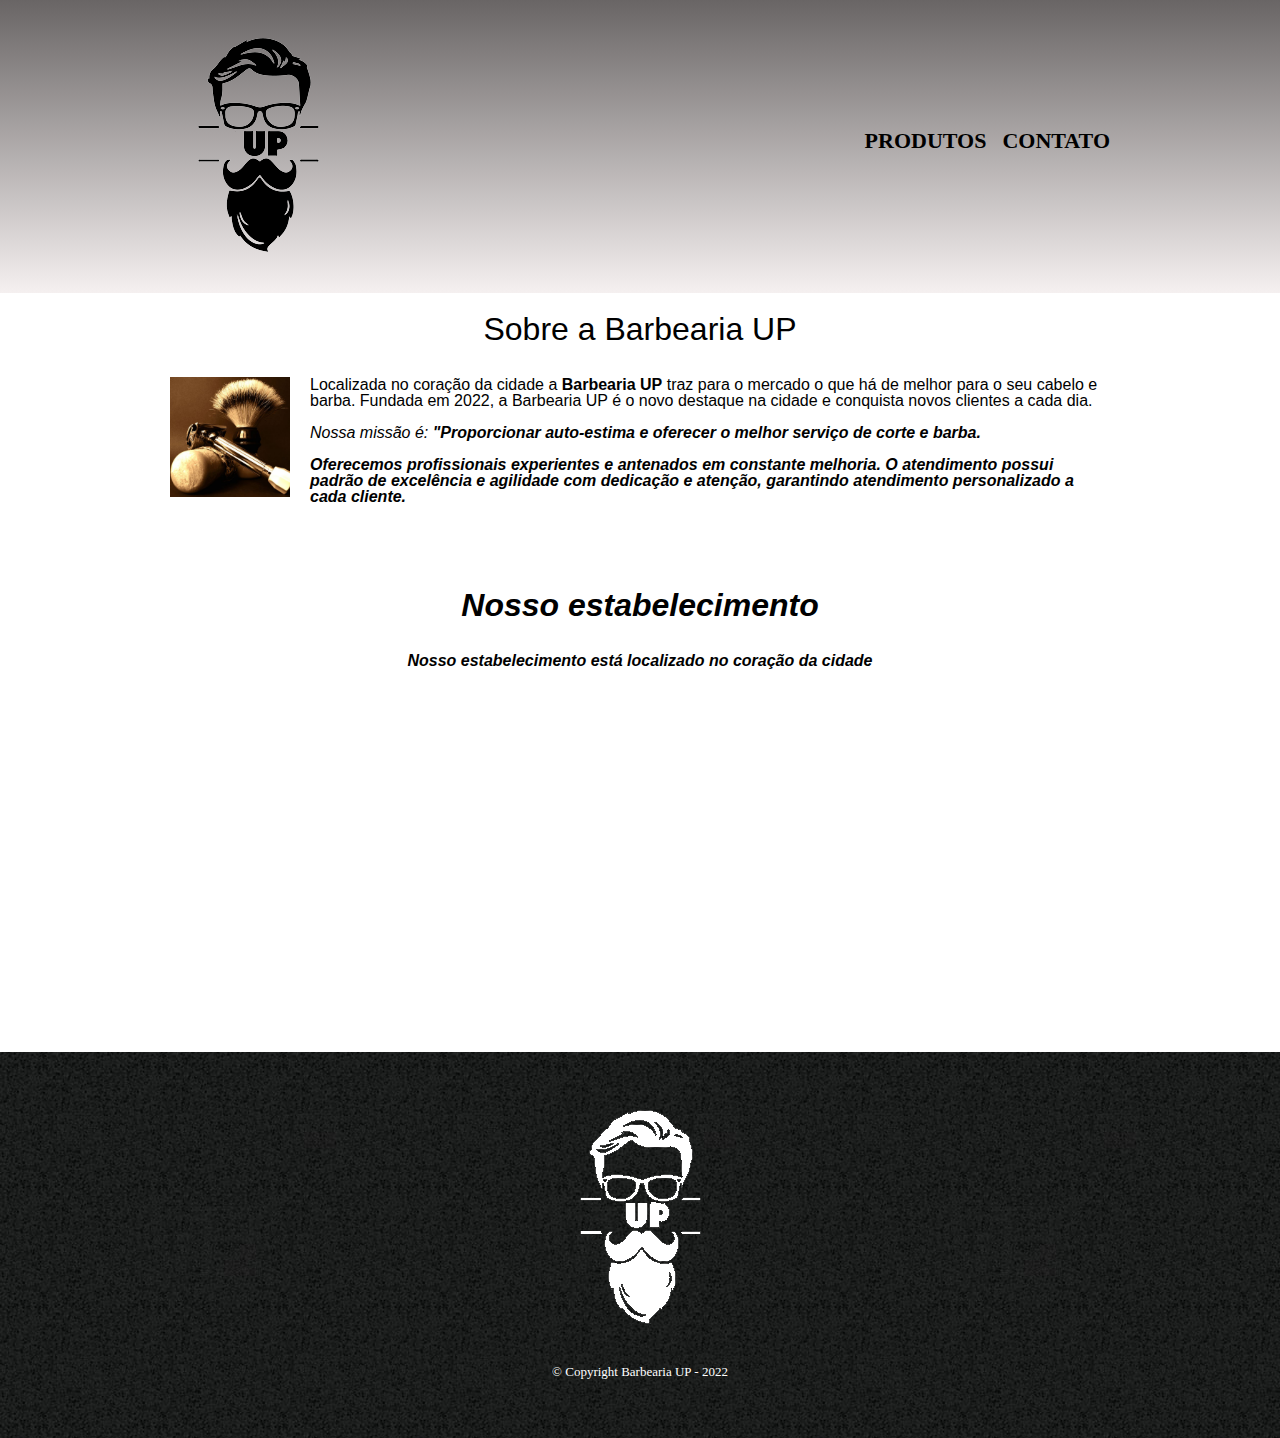
==== index.html @ a80076fc "feature/add home and products" ====
<!DOCTYPE html>
<html lang="pt-br">
	<head>
		<meta charset="UTF-8">
		<title>Barbearia UP</title>
		<link rel="stylesheet" href="/css/reset.css">
		<link rel="stylesheet" href="css/style-home.css">
	</head>

	<body>
		<header>
			<div class="caixa"> 
				<h1><img src="/img/logo.png" alt="Logo da Barbearia"></h1>

				<nav>
						<tr>
							<td><a href="www/produtos.html">Produtos</a></td>
							<td>&nbsp&nbsp</td>
							<td><a href="www/contato.html">Contato</a></td>
						</tr>
				</nav>
			</div>
		</header>
		<main>
			<section class="principal">
				<h2 class="titulo-principal">Sobre a Barbearia UP</h2>
			
				<img class="utensilios" src="/img/utensilios.jpg" alt="Utensílios de um barbeiro.">	
			
				<p>Localizada no coração da cidade a <strong>Barbearia UP</strong> traz para o mercado o que há de melhor para o seu cabelo e barba. Fundada em 2022, a Barbearia UP é o novo destaque na cidade e conquista novos clientes a cada dia.</p>
			
				<p id="missao"><em>Nossa missão é: <strong>"Proporcionar auto-estima e oferecer o melhor serviço de corte e barba.
				<p>Oferecemos profissionais experientes e antenados em constante melhoria. O atendimento possui padrão de excelência e agilidade com dedicação e atenção, garantindo atendimento personalizado a cada cliente.</p>

			<section class="mapa">
				<h3 class="titulo-principal">Nosso estabelecimento</h3>
				<p>Nosso estabelecimento está localizado no coração da cidade</p>

				<iframe src="https://www.google.com/maps/embed?pb=!1m18!1m12!1m3!1d3603.1350538966017!2d-49.277753784985656!3d-25.43374798378663!2m3!1f0!2f0!3f0!3m2!1i1024!2i768!4f13.1!3m3!1m2!1s0x94dce472e85bb7eb%3A0x78328b9f96a47e4d!2sUniversidade%20Positivo%20-%20Pra%C3%A7a%20Os%C3%B3rio!5e0!3m2!1spt-BR!2sbr!4v1649376406839!5m2!1spt-BR!2sbr" width="90%" height="300" style="border:0;" allowfullscreen="" loading="lazy" referrerpolicy="no-referrer-when-downgrade"></iframe>

			</section>
		</main>
		<footer>
			<img src="/img/logo-branco.png" alt="Logo da Barbearia UP">
			<p class="copyright">&copy; Copyright Barbearia UP - 2022</p>
		</footer>
	</body>
</html>
---- css/style-home.css ----
header {
	background-image: linear-gradient(rgb(105, 101, 101), #f5f0f0);
	padding: 20px 0;
}

.caixa {
	position: relative;
	width: 940px;    					
	margin: 0 auto;
}

nav {
	position: absolute;
	top: 110px;
	right: 0px;
}

nav li {
	display: inline;                    
	margin: 0 0 0 15px;					
}

nav a {
	text-transform: uppercase;    		
	color: black;						
	font-weight: bold;					
	font-size: 22px;				
	text-decoration: none;				
}

nav a:hover {
	color:  #C78C19;
	text-decoration: underline;
}

.produtos {
	width: 940px;
	margin: 0 auto;
	padding: 50px 0;
}

.produtos li {
	display: inline-block;
	text-align: center;
	width: 30%;
	vertical-align: top;
	margin: 0 1.5%;
	padding: 30px 20px;
	box-sizing: border-box;				
	border: 2px solid #000000;
	border-radius: 10px;
}

.produtos li:hover {
	border-color: #C78C19;
}

.produtos li:active {
	border-color: #088C19;
}

.produtos li:hover h2 {
	font-size: 34px;
}

.produtos h2 {
	font-size: 30px;
	font-weight: bold;
}

.produto-descricao {
	font-size: 18px;
}

.produto-preco {
	font-size: 22px;
	font-weight: bold;
	margin-top: 10px;
}

footer {
	text-align: center;
	background: url("bg.jpg");
	padding: 40px 0;
}

.copyright {
	color: #FFFFFF;
	font-size: 13px;
	margin: 20px;
}

main {
	width: 940px;
	margin: 0 auto;

}

form {
	margin: 40px 0;
}

form label, form legend {
	display: block;
	font-size: 20px;
	margin: 0 0 10px;
}

.input-padrao {
	display: block;
	margin: 0 0 20px;
	padding: 10px 25px;
	width: 50%;
}

.checkbox {
	margin: 20px 0;
}

.enviar {
	width: 40%;
	padding: 15px 0;
	background: orange;
	color: white;
	font-weight: bold;
	font-size: 18px;
	border:  none;
	border-radius: 5px;
	transition: 1s all;
	cursor: pointer;

}

.enviar:hover {
	background: darkorange;
	transform: scale(1.2);
}

table {
	margin: 20px 0 40px;
}

thead {
	background: #555555;
	color: white;
	font-weight: bold;
}

td, th {
	border: 1px solid #000000;
	padding: 8px 15px;
}

.banner {
	width: 100%;
}

.titulo-principal {
	text-align: center;
	font-size: 2em;
	margin: 0 0 1em;
	clear: left;	
	padding-top: 20px;
	font-family: 'Montserrat', sans-serif;						
}

.principal p {
	margin: 0 0 1em;
	font-family: 'Montserrat', sans-serif;
}

.principal strong {
	font-weight: bold;
}

.principal em{
	font-style: italic;
}

.utensilios {
	width: 120px;
	float: left;						
	margin: 0 20px 20px 0;
}

.imagembeneficios {
	width: 60%;
}

.mapa {
	padding: 3em 0;
	text-align: center;
}

.mapa p {
	margin: 0 0 2em;
	text-align: center;
}

footer {
	text-align: center;
	background: url("/img/bg.jpg");
	padding: 40px 0;
}

.copyright {
	color: #FFFFFF;
	font-size: 13px;
	margin: 20px;
}
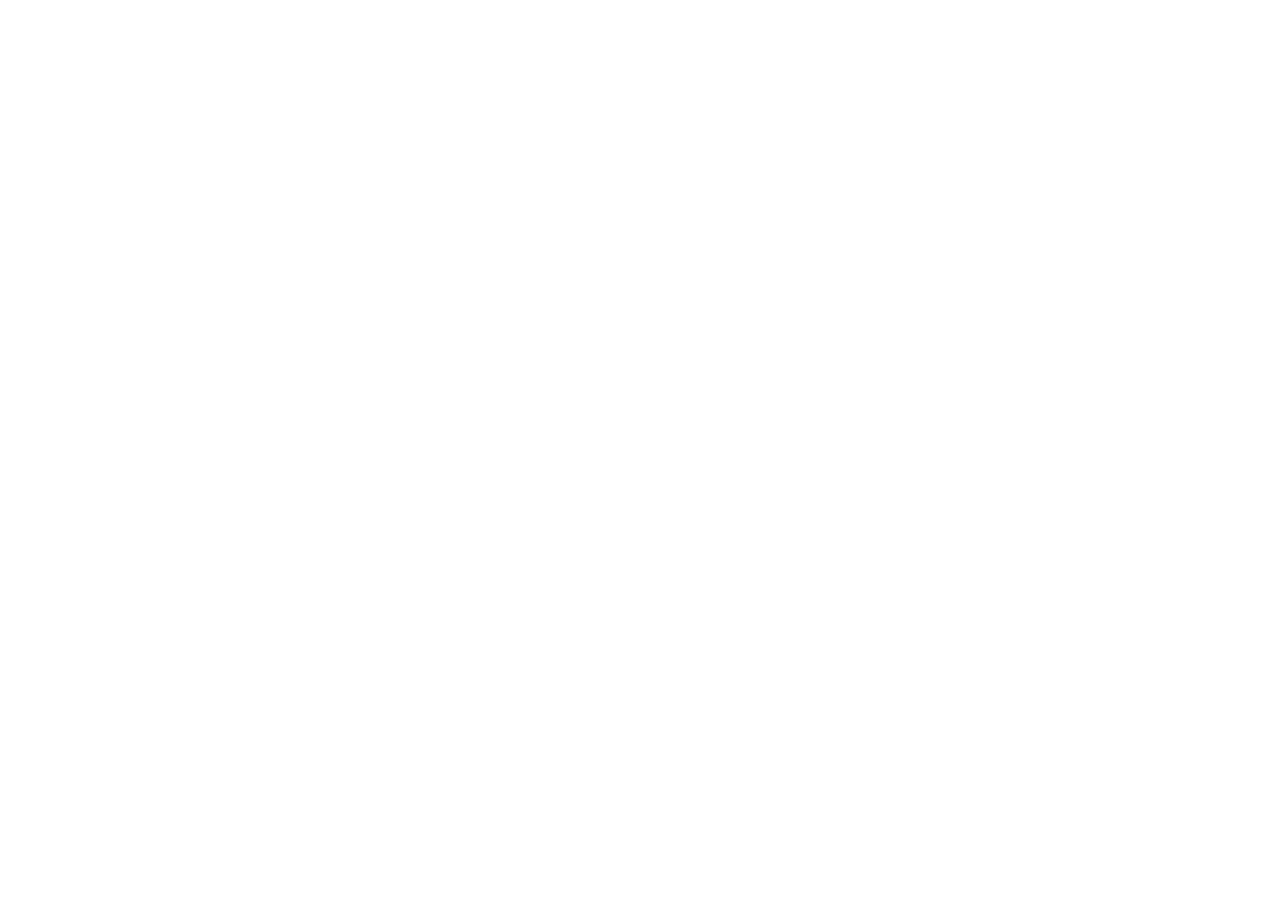
==== commit c7f54c5c: "Adicionei as primeiras mudanças a minha nova home" ====
--- a/index.html
+++ b/index.html
@@ -1,48 +1,12 @@
 <!DOCTYPE html>
-<html lang="pt-br">
-	<head>
-		<meta charset="UTF-8">
-		<title>Barbearia UP</title>
-		<link rel="stylesheet" href="/css/reset.css">
-		<link rel="stylesheet" href="css/style-home.css">
-	</head>
-
-	<body>
-		<header>
-			<div class="caixa"> 
-				<h1><img src="/img/logo.png" alt="Logo da Barbearia"></h1>
-
-				<nav>
-						<tr>
-							<td><a href="www/produtos.html">Produtos</a></td>
-							<td>&nbsp&nbsp</td>
-							<td><a href="www/contato.html">Contato</a></td>
-						</tr>
-				</nav>
-			</div>
-		</header>
-		<main>
-			<section class="principal">
-				<h2 class="titulo-principal">Sobre a Barbearia UP</h2>
-			
-				<img class="utensilios" src="/img/utensilios.jpg" alt="Utensílios de um barbeiro.">	
-			
-				<p>Localizada no coração da cidade a <strong>Barbearia UP</strong> traz para o mercado o que há de melhor para o seu cabelo e barba. Fundada em 2022, a Barbearia UP é o novo destaque na cidade e conquista novos clientes a cada dia.</p>
-			
-				<p id="missao"><em>Nossa missão é: <strong>"Proporcionar auto-estima e oferecer o melhor serviço de corte e barba.
-				<p>Oferecemos profissionais experientes e antenados em constante melhoria. O atendimento possui padrão de excelência e agilidade com dedicação e atenção, garantindo atendimento personalizado a cada cliente.</p>
-
-			<section class="mapa">
-				<h3 class="titulo-principal">Nosso estabelecimento</h3>
-				<p>Nosso estabelecimento está localizado no coração da cidade</p>
-
-				<iframe src="https://www.google.com/maps/embed?pb=!1m18!1m12!1m3!1d3603.1350538966017!2d-49.277753784985656!3d-25.43374798378663!2m3!1f0!2f0!3f0!3m2!1i1024!2i768!4f13.1!3m3!1m2!1s0x94dce472e85bb7eb%3A0x78328b9f96a47e4d!2sUniversidade%20Positivo%20-%20Pra%C3%A7a%20Os%C3%B3rio!5e0!3m2!1spt-BR!2sbr!4v1649376406839!5m2!1spt-BR!2sbr" width="90%" height="300" style="border:0;" allowfullscreen="" loading="lazy" referrerpolicy="no-referrer-when-downgrade"></iframe>
-
-			</section>
-		</main>
-		<footer>
-			<img src="/img/logo-branco.png" alt="Logo da Barbearia UP">
-			<p class="copyright">&copy; Copyright Barbearia UP - 2022</p>
-		</footer>
-	</body>
+<html lang="en">
+<head>
+    <meta charset="UTF-8">
+    <meta http-equiv="X-UA-Compatible" content="IE=edge">
+    <meta name="viewport" content="width=device-width, initial-scale=1.0">
+    <title>Document</title>
+</head>
+<body>
+    
+</body>
 </html>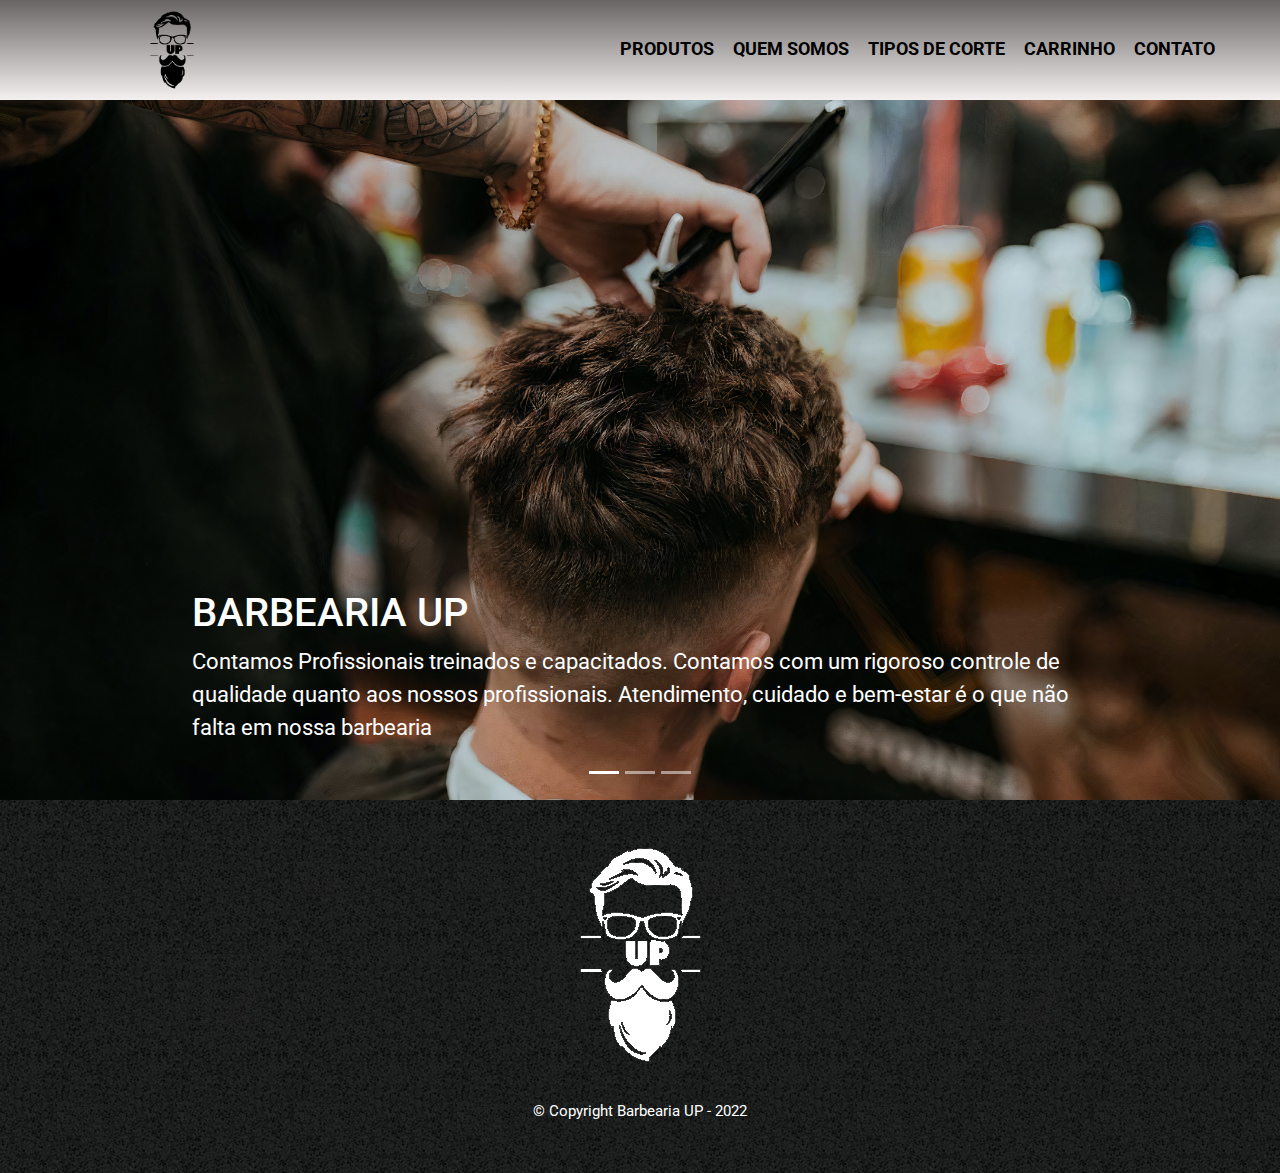
==== commit 2e0e4769: "Nova tela Home" ====
--- a/index.html
+++ b/index.html
@@ -2,11 +2,88 @@
 <html lang="en">
 <head>
     <meta charset="UTF-8">
+    <title>Barbearia UP</title>
     <meta http-equiv="X-UA-Compatible" content="IE=edge">
     <meta name="viewport" content="width=device-width, initial-scale=1.0">
-    <title>Document</title>
+    <link rel="stylesheet" href="/css/reset.css">
+    <link rel="stylesheet" href="css/style-home.css">
+    <link rel="stylesheet" href="/css/bootstrap.min.css">
+    <link rel="preconnect" href="https://fonts.googleapis.com">
+    <link rel="preconnect" href="https://fonts.gstatic.com" crossorigin>
+    <link href="https://fonts.googleapis.com/css2?family=Roboto:wght@500&display=swap" rel="stylesheet">
 </head>
+
 <body>
-    
+    <header>
+      <div class="caixa"> 
+				<img src="/img/logo.png" alt="Logo da Barbearia UP">
+      </div>
+
+        <nav>
+          <tr > 
+            <td><a href="www/produtos.html">Produtos</a></td>
+            <td><a href="www/quemsomos.html">Quem Somos</a></td>
+            <td><a href="www/tiposdecorte.html">Tipos de corte</a></td>
+            <td><a href="www/carrinho.html">Carrinho</a></td>
+            <td><a href="www/contato.html">Contato</a></td>
+          </tr>
+        </nav>
+      </div>
+	
+    </header>
+
+    <main role="main">
+        <div id="myCarousel" class="carousel slide" data-ride="carousel">
+          <ol class="carousel-indicators">
+            <li data-target="#myCarousel" data-slide-to="0" class="active"></li>
+            <li data-target="#myCarousel" data-slide-to="1"></li>
+            <li data-target="#myCarousel" data-slide-to="2"></li>
+          </ol>
+            <div class="carousel-inner">
+              <div class="carousel-item active">
+                <img class="first-slide carousel-img" src="/img/corte-cabelo.jpg" alt="First slide">
+                <div class="container">
+                  <div class="carousel-caption text-left">
+                    <h1>BARBEARIA UP</h1>
+                    <p>Contamos Profissionais treinados e capacitados. Contamos com um rigoroso controle de qualidade quanto aos nossos profissionais. Atendimento, cuidado e bem-estar é o que não falta em nossa barbearia</p>
+                  </div>
+                </div>
+              </div>
+              <div class="carousel-item">
+                <img class="second-slide carousel-img" src="/img/espaco.jpg" alt="Second slide">
+                <div class="container">
+                  <div class="carousel-caption text-right">
+                    <h1>ESPAÇO DIFERENCIADO</h1>
+                    <p>Enquanto aguarda o atendimento, nosso clientes podem desfrutar de todas as vantagens de um cliente UP: Videogame, Mesa de sinuca, Cadeira de massagem,é só escolher e relaxar.</p>
+                  </div>
+                </div>
+              </div>
+              <div class="carousel-item">
+                <img class="third-slide carousel-img" src="/img/equipamentos.jpg" alt="Third slide">
+                <div class="container">
+                  <div class="carousel-caption">
+                    <h1>PRODUTOS EXCLUSIVOS</h1>
+                    <p>Temos uma linha completa de produtos para o seu cabelo ou barba, além disso, trabalhamos com os melhores equipamentos do mercado</p>
+                  </div>
+            </div>
+            <a class="carousel-control-prev" href="#myCarousel" data-slide="prev">
+              <span class="carousel-control-prev-icon" aria-hidden="true"></span>
+              <span class="sr-only">Previous</span>
+            </a>
+            <a class="carousel-control-next" href="#myCarousel" data-slide="next">
+              <span class="carousel-control-next-icon" aria-hidden="true"></span>
+              <span class="sr-only">Next</span>
+            </a>
+          </div>
+    </main>
+      <script src="https://code.jquery.com/jquery-3.2.1.slim.min.js" integrity="sha384-KJ3o2DKtIkvYIK3UENzmM7KCkRr/rE9/Qpg6aAZGJwFDMVNA/GpGFF93hXpG5KkN" crossorigin="anonymous"></script>
+      <script src="/js/bootstrap.js"></script>
+
+    <footer>
+      <img src="/img/logo-branco.png" alt="Logo da Barbearia UP">
+      <p class="copyright">&copy; Copyright Barbearia UP - 2022</p>
+    </footer>
+
 </body>
+
 </html>--- a/css/style-home.css
+++ b/css/style-home.css
@@ -0,0 +1,74 @@
+header {
+	position: fixed;
+	width: 100%;
+	background-image: linear-gradient(rgb(105, 101, 101), #f5f0f0);
+	padding: 5px 0;
+	z-index: 2;
+}
+
+header img{
+	height: 90px;
+}
+
+.carousel img{
+	width: 100%;
+	height: 800px;
+}
+
+.carousel-img{
+	object-fit: cover;
+}
+
+.caixa {
+	position: relative;
+	width: 1000px;    					
+	margin: 0 auto;
+}
+
+nav {
+	position: absolute;
+	top: 35px;
+	right: 50px;
+}
+
+nav a {
+	text-transform: uppercase;    		
+	color: black;						
+	font-weight: bold;					
+	font-size: 18px;				
+	text-decoration: none;
+	margin-right: 15px;
+	font-family: 'Roboto', sans-serif;	
+}
+
+nav a:hover {
+	color:  #C78C19;
+	text-decoration: underline;
+}
+
+.copyright {
+	color: #FFFFFF;
+	font-size: 13px;
+	margin: 20px;
+}
+
+main {
+	width: 100%;
+	height: 800px;
+}
+
+p {
+	font-size: 22px;
+}
+
+footer {
+	text-align: center;
+	background: url("/img/bg.jpg");
+	padding: 30px 0;
+}
+
+.copyright {
+	color: #FFFFFF;
+	font-size: 15px;
+	margin: 20px;
+}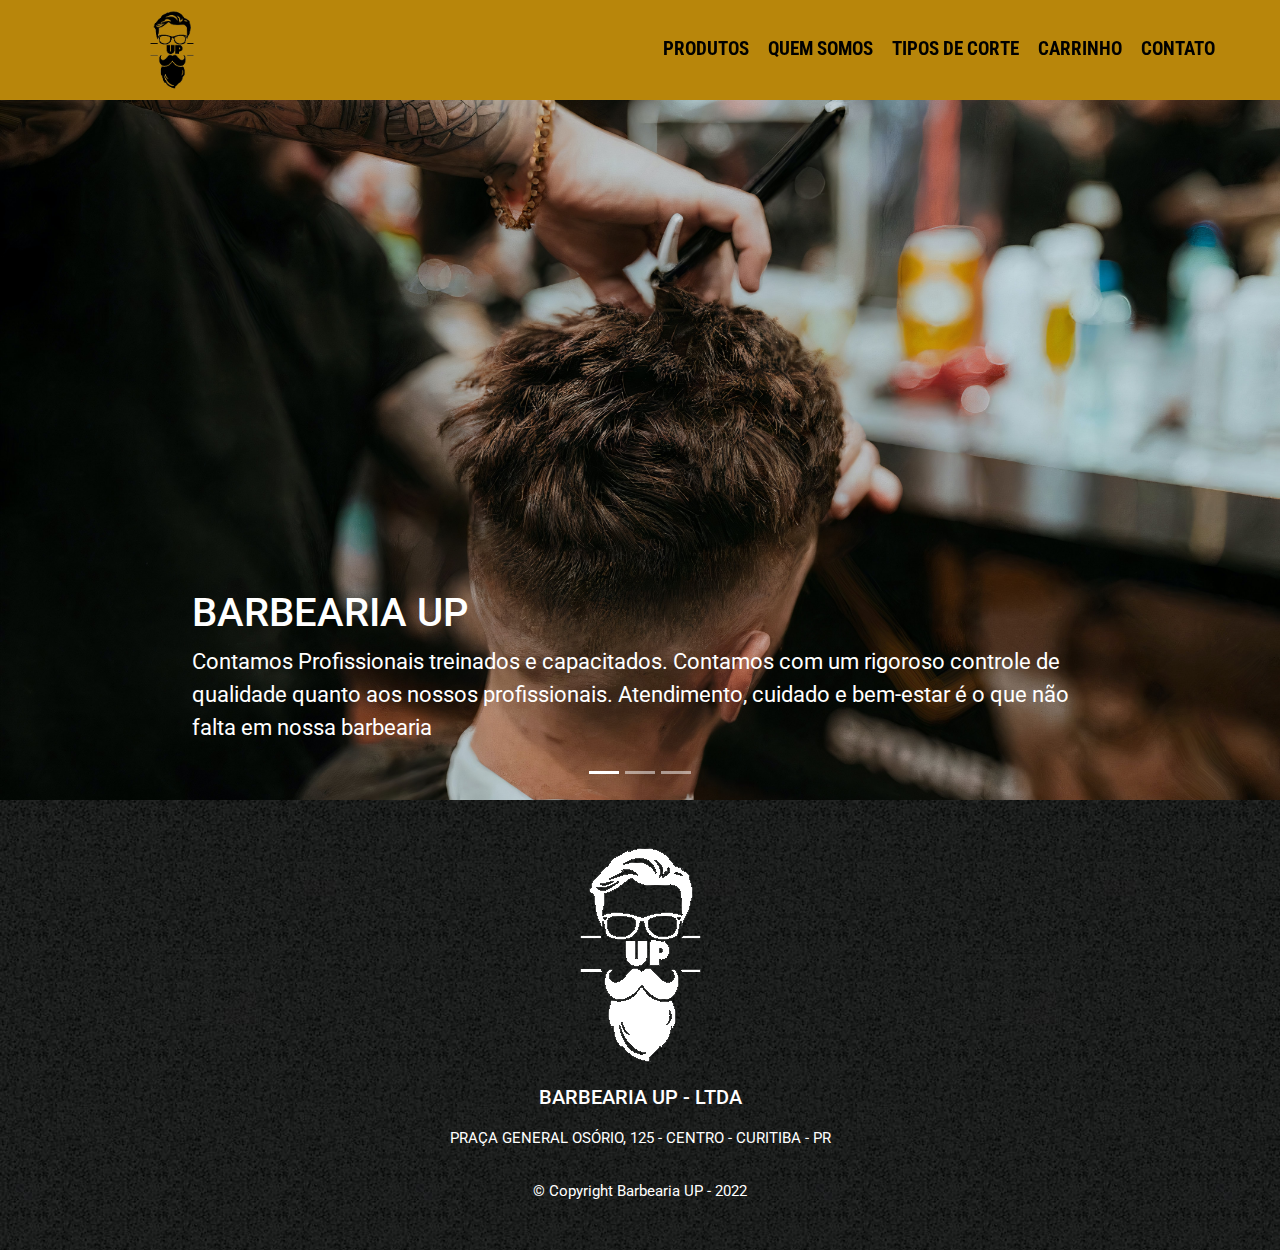
==== commit 979fea92: "Novas alterações na Home e no Header e footer das paginas, em breve mudanças na página Quem Somos" ====
--- a/index.html
+++ b/index.html
@@ -10,7 +10,7 @@
     <link rel="stylesheet" href="/css/bootstrap.min.css">
     <link rel="preconnect" href="https://fonts.googleapis.com">
     <link rel="preconnect" href="https://fonts.gstatic.com" crossorigin>
-    <link href="https://fonts.googleapis.com/css2?family=Roboto:wght@500&display=swap" rel="stylesheet">
+    <link href="https://fonts.googleapis.com/css2?family=Roboto+Condensed:ital@0;1&family=Roboto:wght@500&display=swap" rel="stylesheet">
 </head>
 
 <body>
@@ -74,6 +74,7 @@
               <span class="carousel-control-next-icon" aria-hidden="true"></span>
               <span class="sr-only">Next</span>
             </a>
+            
           </div>
     </main>
       <script src="https://code.jquery.com/jquery-3.2.1.slim.min.js" integrity="sha384-KJ3o2DKtIkvYIK3UENzmM7KCkRr/rE9/Qpg6aAZGJwFDMVNA/GpGFF93hXpG5KkN" crossorigin="anonymous"></script>
@@ -81,6 +82,8 @@
 
     <footer>
       <img src="/img/logo-branco.png" alt="Logo da Barbearia UP">
+      <h4>BARBEARIA UP - LTDA</h4>
+      <p>PRAÇA GENERAL OSÓRIO, 125 - CENTRO - CURITIBA - PR</p>
       <p class="copyright">&copy; Copyright Barbearia UP - 2022</p>
     </footer>
 
--- a/css/style-home.css
+++ b/css/style-home.css
@@ -1,7 +1,8 @@
 header {
 	position: fixed;
 	width: 100%;
-	background-image: linear-gradient(rgb(105, 101, 101), #f5f0f0);
+	background-color:darkgoldenrod;
+	/*background-image: linear-gradient(rgb(105, 101, 101), #f5f0f0);*/
 	padding: 5px 0;
 	z-index: 2;
 }
@@ -21,33 +22,40 @@
 
 .caixa {
 	position: relative;
+	display: flex;
 	width: 1000px;    					
 	margin: 0 auto;
 }
 
 nav {
-	position: absolute;
+	position: fixed;
+	display: flex;
 	top: 35px;
 	right: 50px;
+}
+
+nav li {
+	display: flex;                    /*Inline ou block ou inline-block*/
+	margin: 0 0 0 15px;					/*Faz o espaçamento entre as minhas listas*/
 }
 
 nav a {
 	text-transform: uppercase;    		
 	color: black;						
 	font-weight: bold;					
-	font-size: 18px;				
+	font-size: 19px;				
 	text-decoration: none;
 	margin-right: 15px;
-	font-family: 'Roboto', sans-serif;	
+	font-family: 'Roboto Condensed', sans-serif;
 }
 
 nav a:hover {
-	color:  #C78C19;
+	color:  #f7f3f3;
 	text-decoration: underline;
 }
 
 .copyright {
-	color: #FFFFFF;
+	color: #f3ebeb;
 	font-size: 13px;
 	margin: 20px;
 }
@@ -65,6 +73,19 @@
 	text-align: center;
 	background: url("/img/bg.jpg");
 	padding: 30px 0;
+	height: 450px;
+}
+
+footer h4{
+	color: #FFFFFF;
+	font-size: 20px;
+	padding: 5px;
+}
+
+footer p{
+	color: #FFFFFF;
+	font-size: 15px;
+	padding: 5px;
 }
 
 .copyright {
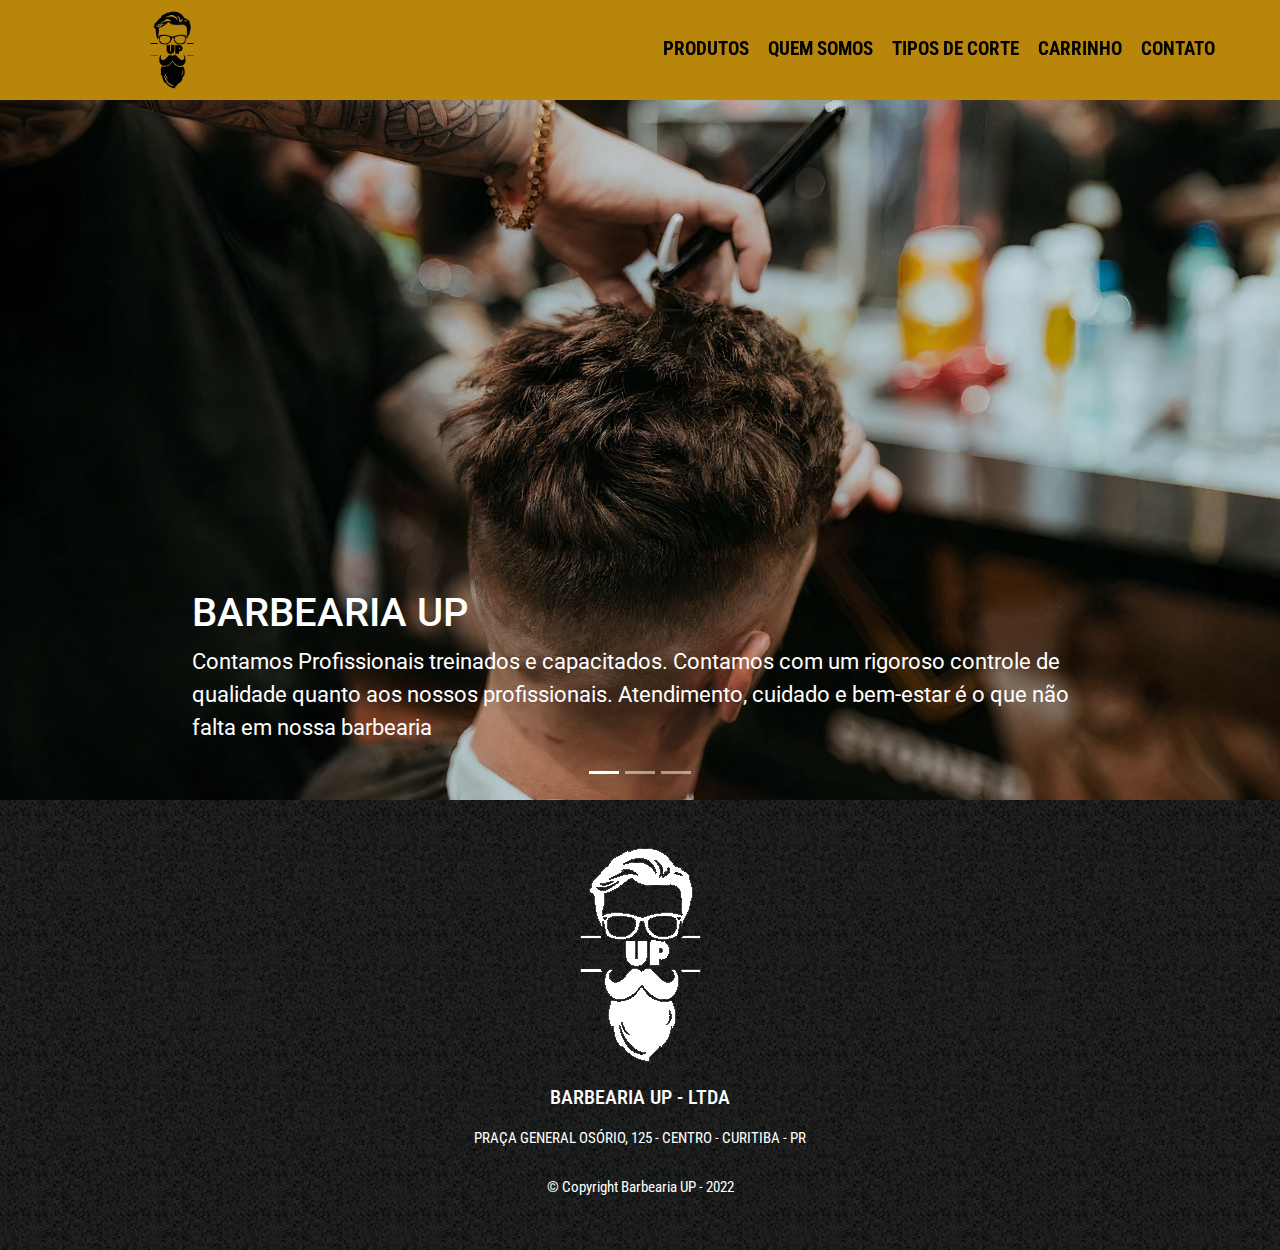
==== commit b5e09691: "Criei a função de adicionar extrato após finalizar a venda" ====
--- a/index.html
+++ b/index.html
@@ -20,6 +20,7 @@
       </div>
 
         <nav>
+          
           <tr > 
             <td><a href="www/produtos.html">Produtos</a></td>
             <td><a href="www/quemsomos.html">Quem Somos</a></td>
@@ -88,5 +89,4 @@
     </footer>
 
 </body>
-
 </html>--- a/css/style-home.css
+++ b/css/style-home.css
@@ -54,12 +54,6 @@
 	text-decoration: underline;
 }
 
-.copyright {
-	color: #f3ebeb;
-	font-size: 13px;
-	margin: 20px;
-}
-
 main {
 	width: 100%;
 	height: 800px;
@@ -80,16 +74,19 @@
 	color: #FFFFFF;
 	font-size: 20px;
 	padding: 5px;
+	font-family: 'Roboto Condensed', sans-serif;
 }
 
 footer p{
 	color: #FFFFFF;
 	font-size: 15px;
 	padding: 5px;
+	font-family: 'Roboto Condensed', sans-serif;
 }
 
 .copyright {
 	color: #FFFFFF;
 	font-size: 15px;
-	margin: 20px;
+	margin: 15px;
+	font-family: 'Roboto Condensed', sans-serif;
 }